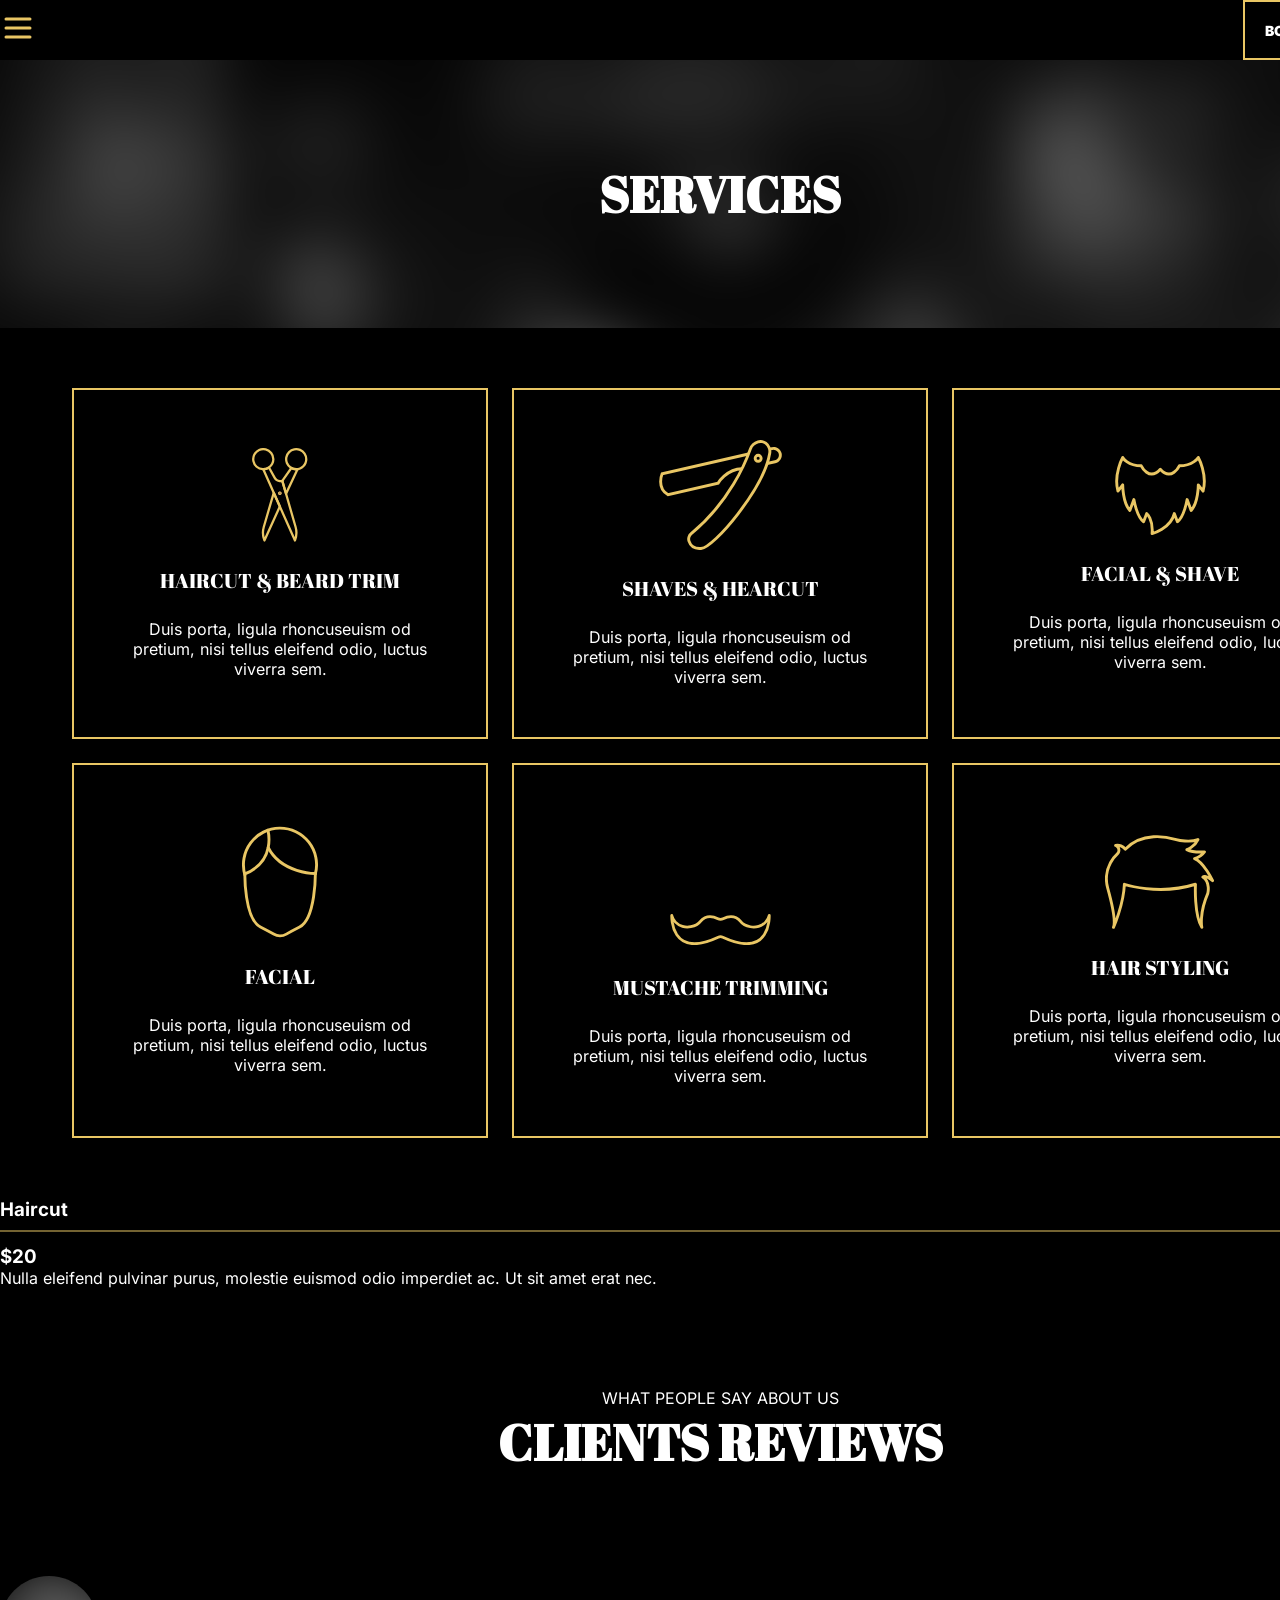
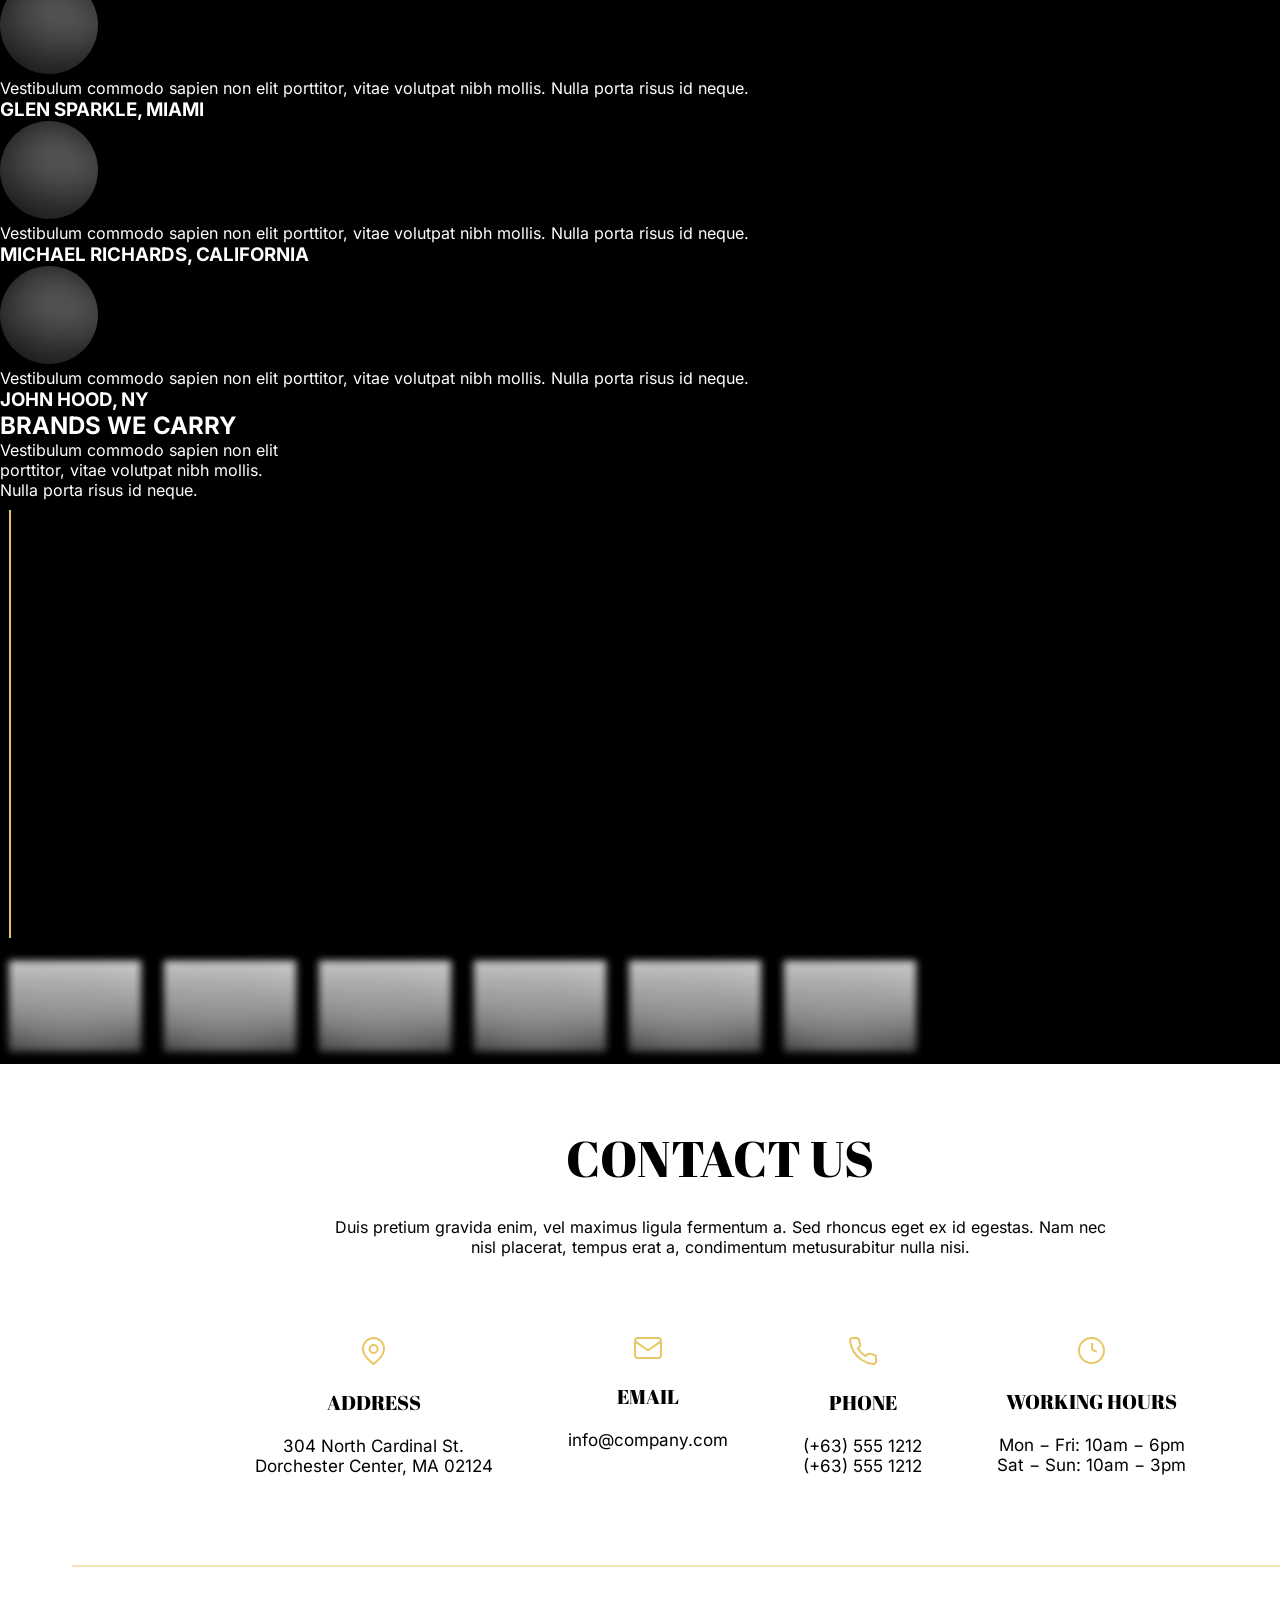
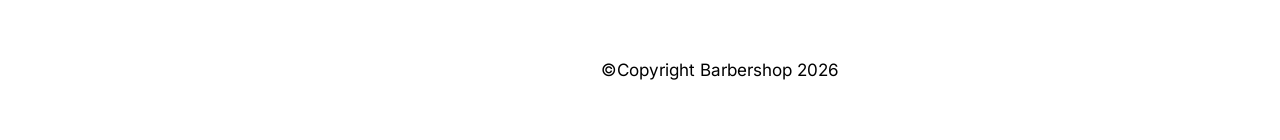
==== service.html @ e5c7e1a2 "add service.html and styles-service with service-card" ====
<!doctype html>
<html lang="en">
  <head>
    <meta charset="UTF-8" />
    <meta name="viewport" content="width=device-width, initial-scale=1.0" />
    <link rel="stylesheet" href="styles-service.css" />
    <title>Barbershop</title>
  </head>
  <body>
    <header>
      <nav class="nav-bar">
        <input type="checkbox" id="bar-active" />
        <div>
          <label for="bar-active" class="open-menu">
            <img
              src="assets/menu bar icons/burger-menu.svg"
              alt="Open Menu"
              width="36px"
              height="36px"
            />
          </label>
          <label for="bar-active" class="close-menu">
            <img
              src="assets/menu bar icons/close.svg"
              alt="Close Menu"
              width="36px"
              height="36px"
            />
          </label>
        </div>
        <div class="links-container">
          <a href="index.html">Home</a>
          <a href="#service" class="active">Services</a>
          <a href="about.html">About Us</a>
          <a href="blog.html">Blog</a>
          <a href="#contact">Contact Us</a>
        </div>
        <a href="contact.html" class="book-btn">book appointment</a>
      </nav>
    </header>

    <main id="service">
      <section class="service-container inner-container">
        <div class="title-container">
          <!-- <p class="title">OUR TREATMENT</p> -->
          <h3 class="subtitle-title">SERVICES</h3>
        </div>
      </section>

      <!-- services -->
      <section class="service inner-container" id="service">
        <div class="service-card-container">
          <!-- <div class="title-container">
            <p class="title">OUR TREATMENT</p>
            <h3 class="subtitle-title">SERVICES</h3>
          </div> -->
          <div class="service-card-grid">
            <article class="service-card">
              <img
                src="assets/barbershop icons/icon scissors.svg"
                alt="scissors-icon"
                width="62px"
                height="94px"
              />
              <h3 class="service-card-title">HAIRCUT &amp; BEARD TRIM</h3>
              <p>
                Duis porta, ligula rhoncuseuism od pretium, nisi tellus eleifend
                odio, luctus viverra sem.
              </p>
            </article>
            <article class="service-card">
              <img
                src="assets/barbershop icons/icon razor.svg"
                alt="razor-icon"
                width="123px"
                height="110px"
              />
              <h3 class="service-card-title">SHAVES &amp; HEARCUT</h3>
              <p>
                Duis porta, ligula rhoncuseuism od pretium, nisi tellus eleifend
                odio, luctus viverra sem.
              </p>
            </article>
            <article class="service-card">
              <img
                src="assets/barbershop icons/icon beard.svg"
                alt="beard-icon"
                width="91px"
                height="79px"
              />
              <h3 class="service-card-title">FACIAL &amp; SHAVE</h3>
              <p>
                Duis porta, ligula rhoncuseuism od pretium, nisi tellus eleifend
                odio, luctus viverra sem.
              </p>
            </article>
            <article class="service-card">
              <img
                src="assets/barbershop icons/icon facial.svg"
                alt="beard-icon"
                width="76px"
                height="112px"
              />
              <h3 class="service-card-title">FACIAL</h3>
              <p>
                Duis porta, ligula rhoncuseuism od pretium, nisi tellus eleifend
                odio, luctus viverra sem.
              </p>
            </article>
            <article class="service-card">
              <span class="ustache">
                <img
                  src="assets/barbershop icons/icon_ ustache.svg"
                  alt="beard-icon"
                  width="107px"
                  height="31px"
              /></span>
              <h3 class="service-card-title">MUSTACHE TRIMMING</h3>
              <p>
                Duis porta, ligula rhoncuseuism od pretium, nisi tellus eleifend
                odio, luctus viverra sem.
              </p>
            </article>
            <article class="service-card">
              <img
                src="assets/barbershop icons/icon hair.svg"
                alt="beard-icon"
                width="110px"
                height="94px"
              />
              <h3 class="service-card-title">HAIR STYLING</h3>
              <p>
                Duis porta, ligula rhoncuseuism od pretium, nisi tellus eleifend
                odio, luctus viverra sem.
              </p>
            </article>
            <!-- <div class="explore-btn">
              <a href="service.html">EXPLORE NOW</a>
            </div> -->
          </div>
        </div>
      </section>

      <!-- banner -->
      <section class="container inner-container">
        <div class="price-cards">
          <div class="price-card">
            <h3>Haircut</h3>
            <span style="width: 259px; height: 30px"
              ><img src="assets/Divider-line.svg" alt="line"
            /></span>
            <h3>$20</h3>
            <p>
              Nulla eleifend pulvinar purus, molestie euismod odio imperdiet ac.
              Ut sit amet erat nec.
            </p>
          </div>
        </div>
      </section>

      <!-- reviews -->
      <section class="container inner-container">
        <div class="reviews-container">
          <div class="title-container">
            <p class="title">WHAT PEOPLE SAY ABOUT US</p>
            <h3 class="subtitle-title">CLIENTS REVIEWS</h3>
          </div>
          <div class="review-cards">
            <article class="review-card">
              <span class="circle-logo">
                <img src="assets/circle-logo.svg" alt="circle-logo" />
              </span>
              <p>
                Vestibulum commodo sapien non elit porttitor, vitae volutpat
                nibh mollis. Nulla porta risus id neque.
              </p>
              <h3 class="customer-name">GLEN SPARKLE, MIAMI</h3>
            </article>
            <article class="review-card">
              <span class="circle-logo">
                <img src="assets/circle-logo.svg" alt="circle-logo" />
              </span>
              <p>
                Vestibulum commodo sapien non elit porttitor, vitae volutpat
                nibh mollis. Nulla porta risus id neque.
              </p>
              <h3 class="customer-name">MICHAEL RICHARDS, CALIFORNIA</h3>
            </article>
            <article class="review-card">
              <span class="circle-logo"
                ><img src="assets/circle-logo.svg" alt="circle-logo"
              /></span>
              <p>
                Vestibulum commodo sapien non elit porttitor, vitae volutpat
                nibh mollis. Nulla porta risus id neque.
              </p>
              <h3 class="customer-name">JOHN HOOD, NY</h3>
            </article>
          </div>
        </div>
      </section>

      <!-- brands -->
      <section class="brands inner-container">
        <div class="brand-container">
          <div class="brand-title-container">
            <h2 class="brand-title">BRANDS WE CARRY</h2>
            <p class="brand-text">
              Vestibulum commodo sapien non elit <br />
              porttitor, vitae volutpat nibh mollis. <br />
              Nulla porta risus id neque.
            </p>
          </div>
          <span class="divder">
            <img src="assets/Divider.svg" alt="divider" />
          </span>
          <div class="brand-cards">
            <img
              src="assets/img 2.png"
              alt="white-dim"
              width="150px"
              height="108px"
            />
            <img
              src="assets/img 2.png"
              alt="white-dim"
              width="150px"
              height="108px"
            />
            <img
              src="assets/img 2.png"
              alt="white-dim"
              width="150px"
              height="108px"
            />
            <img
              src="assets/img 2.png"
              alt="white-dim"
              width="150px"
              height="108px"
            />
            <img
              src="assets/img 2.png"
              alt="white-dim"
              width="150px"
              height="108px"
            />
            <img
              src="assets/img 2.png"
              alt="white-dim"
              width="150px"
              height="108px"
            />
          </div>
        </div>
      </section>

      <!-- contacts -->
      <footer class="contacts inner-container" id="contact">
        <div class="contact-container">
          <div class="contact-title-container">
            <h2 class="contact-title">CONTACT US</h2>
            <p class="contact-text">
              Duis pretium gravida enim, vel maximus ligula fermentum a. Sed
              rhoncus eget ex id egestas. Nam nec nisl placerat, tempus erat a,
              condimentum metusurabitur nulla nisi.
            </p>
          </div>

          <div class="contact-cards">
            <div class="contact-card">
              <span
                ><img
                  src="assets/contact icons/icon location.svg"
                  alt="location-icon"
              /></span>
              <h3>ADDRESS</h3>

              <a href="https://maps.app.goo.gl/HhTJJDAcmyVaBoXB7"
                ><p>304 North Cardinal St. Dorchester Center, MA 02124</p></a
              >
            </div>
            <div class="contact-card">
              <span
                ><img
                  src="assets/contact icons/icon envelope.svg"
                  alt="email-icon"
              /></span>
              <h3>EMAIL</h3>
              <a href="mailto:info@company.com">info@company.com</a>
            </div>
            <div class="contact-card">
              <span
                ><img
                  src="assets/contact icons/icon phone.svg"
                  alt="phone-icon"
              /></span>
              <h3>PHONE</h3>
              <span>
                <a href="tel:+635551212">(+63) 555 1212</a>
                <br />
                <a href="tel:+635551212">(+63) 555 1212</a>
              </span>
            </div>
            <div class="contact-card">
              <span
                ><img src="assets/contact icons/Ellipse.svg" alt="clock-icon"
              /></span>
              <h3>WORKING HOURS</h3>
              <span>
                <p>Mon &minus; Fri: 10am &minus; 6pm</p>
                <p>Sat &minus; Sun: 10am &minus; 3pm</p>
              </span>
            </div>
          </div>
          <span><img src="assets/Divider-line.svg" alt="divide-line" /></span>
          <div class="copyright">
            <p>&copy;Copyright Barbershop 2026</p>
          </div>
        </div>
      </footer>
    </main>
  </body>
</html>
---- styles-service.css ----
* {
  margin: 0;
  padding: 0;
  box-sizing: border-box;
}
html::-webkit-scrollbar,
body::-webkit-scrollbar {
  display: none;
}
html,
body {
  scrollbar-width: none; /* Firefox */
}
html {
  scroll-behavior: smooth;
}
@font-face {
  font-family: "Abril Fatface";
  src: url("assets/fonts/abril-fatface.ttf");
  font-weight: 400;
  font-display: swap;
}

@font-face {
  font-family: "Bebas Neue";
  src: url("assets/fonts/bebas-neue.ttf");
  font-weight: 400;
  font-display: swap;
}

@font-face {
  font-family: "Inter";
  src: url("assets/fonts/inter-regular.ttf");
  font-weight: 400;
  font-display: swap;
}

@font-face {
  font-family: "Inter";
  src: url("assets/fonts/inter-medium.ttf");
  font-weight: 500;
  font-display: swap;
}

@font-face {
  font-family: "Inter";
  src: url("assets/fonts/inter-semibold.ttf");
  font-weight: 600;
  font-display: swap;
}

@font-face {
  font-family: "Inter";
  src: url("assets/fonts/inter-bold.ttf");
  font-weight: 700;
  font-display: swap;
}

@font-face {
  font-family: "Inter";
  src: url("assets/fonts/inter-black.ttf");
  font-weight: 900;
  font-display: swap;
}

body {
  background-color: #000000;
  color: #ffffff;
  max-width: 1920px;
  font-family: "Inter";
  font-weight: 400;
}

header {
  background-color: #000000;
  position: sticky;
  top: 0;
  width: 100%;
}
/* navigation burger menu */
.nav-bar {
  margin-inline: auto;
  width: 1440px;
  height: 60px;
  display: flex;
  justify-content: space-between;
  align-items: center;
}

#bar-active {
  display: none;
}

.open-menu {
  cursor: pointer;
  display: block;
}

.close-menu {
  display: none;
  cursor: pointer;
}

.links-container {
  display: none;
  flex-direction: row;
  align-items: center;
}

#bar-active:checked ~ div .open-menu {
  display: none;
}

#bar-active:checked ~ div .close-menu {
  display: block;
}

#bar-active:checked ~ .links-container {
  display: flex;
  background-color: #000000;
  height: 100%;
  z-index: 1000;
}

nav a {
  height: 100%;
  padding: 0 20px;
  display: flex;
  align-items: center;
  text-decoration: none;
  color: #979797;
  font-size: 18px;
  font-weight: 800;
}
nav a:hover {
  background-color: #e9c664;
  color: #000000;
}
.active {
  color: #ffffff;
}

.book-btn {
  font-size: 14px;
  font-weight: 800;
  color: #ffffff;
  background-color: #000000;
  border: 2px solid #e9c664;
  padding: 15px 20px;
  text-transform: uppercase;
}
.inner-container {
  width: 1440px;
  margin-inline: auto;
}
.service-container {
  background-image: url(assets/service-bg.png);
  background-size: cover;
  display: flex;
  justify-content: center;
  /* padding: 40px 0 184px 0; */
  height: 100%;
}
/* .service-container {
  padding-top: 70px;
  background-image: url(assets/img.png);
} */
.title-container {
  padding: 100px 0;
  text-align: center;
}
/* .title {
  font-size: 19px;
  color: #e9c664;
} */
.subtitle-title {
  font-family: "Abril Fatface";
  font-size: 50px;
  letter-spacing: 5%;
}
.service-card-grid {
  display: grid;
  grid-template-columns: repeat(3, 1fr);
  gap: 24px;
  padding: 60px 72px;
}
.service-card {
  border: 2px solid #e9c664;
  width: 100%;
  height: 100%;
  display: flex;
  flex-direction: column;
  align-items: center;
  justify-content: center;
  gap: 25px;
  padding: 50px;
}
.ustache {
  padding-top: 99px;
}
.service-card-title {
  font-family: "Abril Fatface";
  font-size: 20px;
  font-weight: 400;
  letter-spacing: 5%;
}
.service-card p {
  font-size: 16px;
  text-align: center;
}
/* .explore-btn a {
  border: 2px solid #e9c664;
  padding: 15px 20px;
  text-decoration: none;
  font-size: 20px;
  font-weight: bold;
  color: #e9c664;
}
.explore-btn a:hover {
  color: #000000;
  background-color: #e9c664;
}
.explore-btn {
  cursor: pointer;
  position: relative;
  left: 260px;
  margin-top: 30px;
  margin-bottom: 239px;
} */

/* .cards {
  display: flex;
  justify-content: center;
  gap: 180px;
  padding: 60px 72px;
  background-color: #212121;
}
.card-1,
.card-2 {
  display: flex;
  flex-direction: column;
  align-items: center;
  gap: 35px;
}
.card-3 {
  display: flex;
  flex-direction: column;
  align-items: center;
  gap: 47px;
}
.card-title {
  font-family: "Abril Fatface";
  font-size: 70px;
  color: #e9c664;
  font-weight: bold;
  letter-spacing: 5%;
}
.card-title-2 {
  font-family: "Abril Fatface";
  color: #ffffff;
  font-size: 22px;
  letter-spacing: 5%;
}
.banner-container {
  background: linear-gradient(180deg, #212121 0px 123px, #e9c664 0% 80%);
  display: grid;
  grid-template-columns: 1fr 1fr;
  gap: 60px;
  align-items: center;
  padding: 0 120px;
  overflow: hidden;
}
.banner-content {
  display: flex;
  flex-direction: column;
  align-items: start;
  gap: 35px;
}
.banner-title {
  font-family: "Abril Fatface";
  font-size: 70px;
  font-weight: 500;
  letter-spacing: 5%;
  color: #000000;
}
.banner-text {
  font-size: 16px;
  color: #000000;
}
.banner-btn {
  font-size: 20px;
  padding: 15px 20px;
  background-color: #000000;
  color: #e9c664;
  text-decoration: none;
  font-weight: bold;
}
.banner-btn:hover {
  box-shadow: 2px 3px 3px #212121;
}
.banner-container img {
  position: relative;
  top: 62.5px;
  right: -3px;
}

.container {
  background-color: #ffffff;
  color: black;
}

.reviews-container {
  display: grid;
  grid-template-rows: 1fr auto;
  gap: 60px;
  padding: 60px 72px;
}
.review-cards {
  display: flex;
  justify-content: space-between;
  gap: auto;
}

.circle-logo {
  width: 98px;
  height: 98px;
  border-radius: 50%;
}
.review-card {
  display: flex;
  flex-direction: column;
  align-items: center;
  text-align: center;
  gap: 50px;
  width: 310px;
}
.review-card p {
  font-size: 16px;
}
.customer-name {
  color: #e9c664;
  font-size: 18px;
}
.brands {
  background-color: #212121;
}
.brand-container {
  padding: 60px 130px;
  display: grid;
  grid-template-columns: 1fr 5px 1fr;
  gap: 50px;
}
.brand-title-container {
  display: flex;
  flex-direction: column;
  justify-content: center;
  gap: 35px;
}
.brand-title {
  font-family: "Abril Fatface";
  font-weight: 500;
  font-size: 45px;
  color: #ffffff;
  letter-spacing: 5%;
}
.brand-text {
  font-size: 18px;
  color: #ffffff;
}
.brand-cards {
  display: grid;
  grid-template-columns: repeat(3, 1fr);
  grid-template-rows: 108px 108px;
  gap: 30px;
  align-content: center;
} */
.contacts {
  background-color: #ffffff;
  color: #000000;
}
.contact-container {
  padding: 60px 72px;
  display: flex;
  flex-direction: column;
  gap: 80px;
}
.contact-title-container {
  display: flex;
  flex-direction: column;
  gap: 25px;
  width: 771px;
  margin-inline: auto;
  text-align: center;
}
.contact-title {
  font-family: "Abril Fatface";
  font-weight: 500;
  font-size: 50px;
  letter-spacing: 5%;
}
.contact-text {
  font-size: 16px;
}

.contact-cards {
  display: grid;
  grid-template-columns: auto 1fr auto auto;
  gap: 75px;
  padding: 0 182px;
}
.contact-card {
  display: flex;
  flex-direction: column;
  gap: 20px;
  align-items: center;
}
.contact-card h3 {
  font-size: 20px;
  font-family: "Abril Fatface";
  font-weight: 500;
  letter-spacing: 5%;
}
.contact-card a {
  text-decoration: none;
  color: #000000;
  font-size: 17px;
  text-align: center;
}
.contact-card p {
  font-size: 17px;
  text-align: center;
}
.copyright p {
  font-size: 17px;
  text-align: center;
}
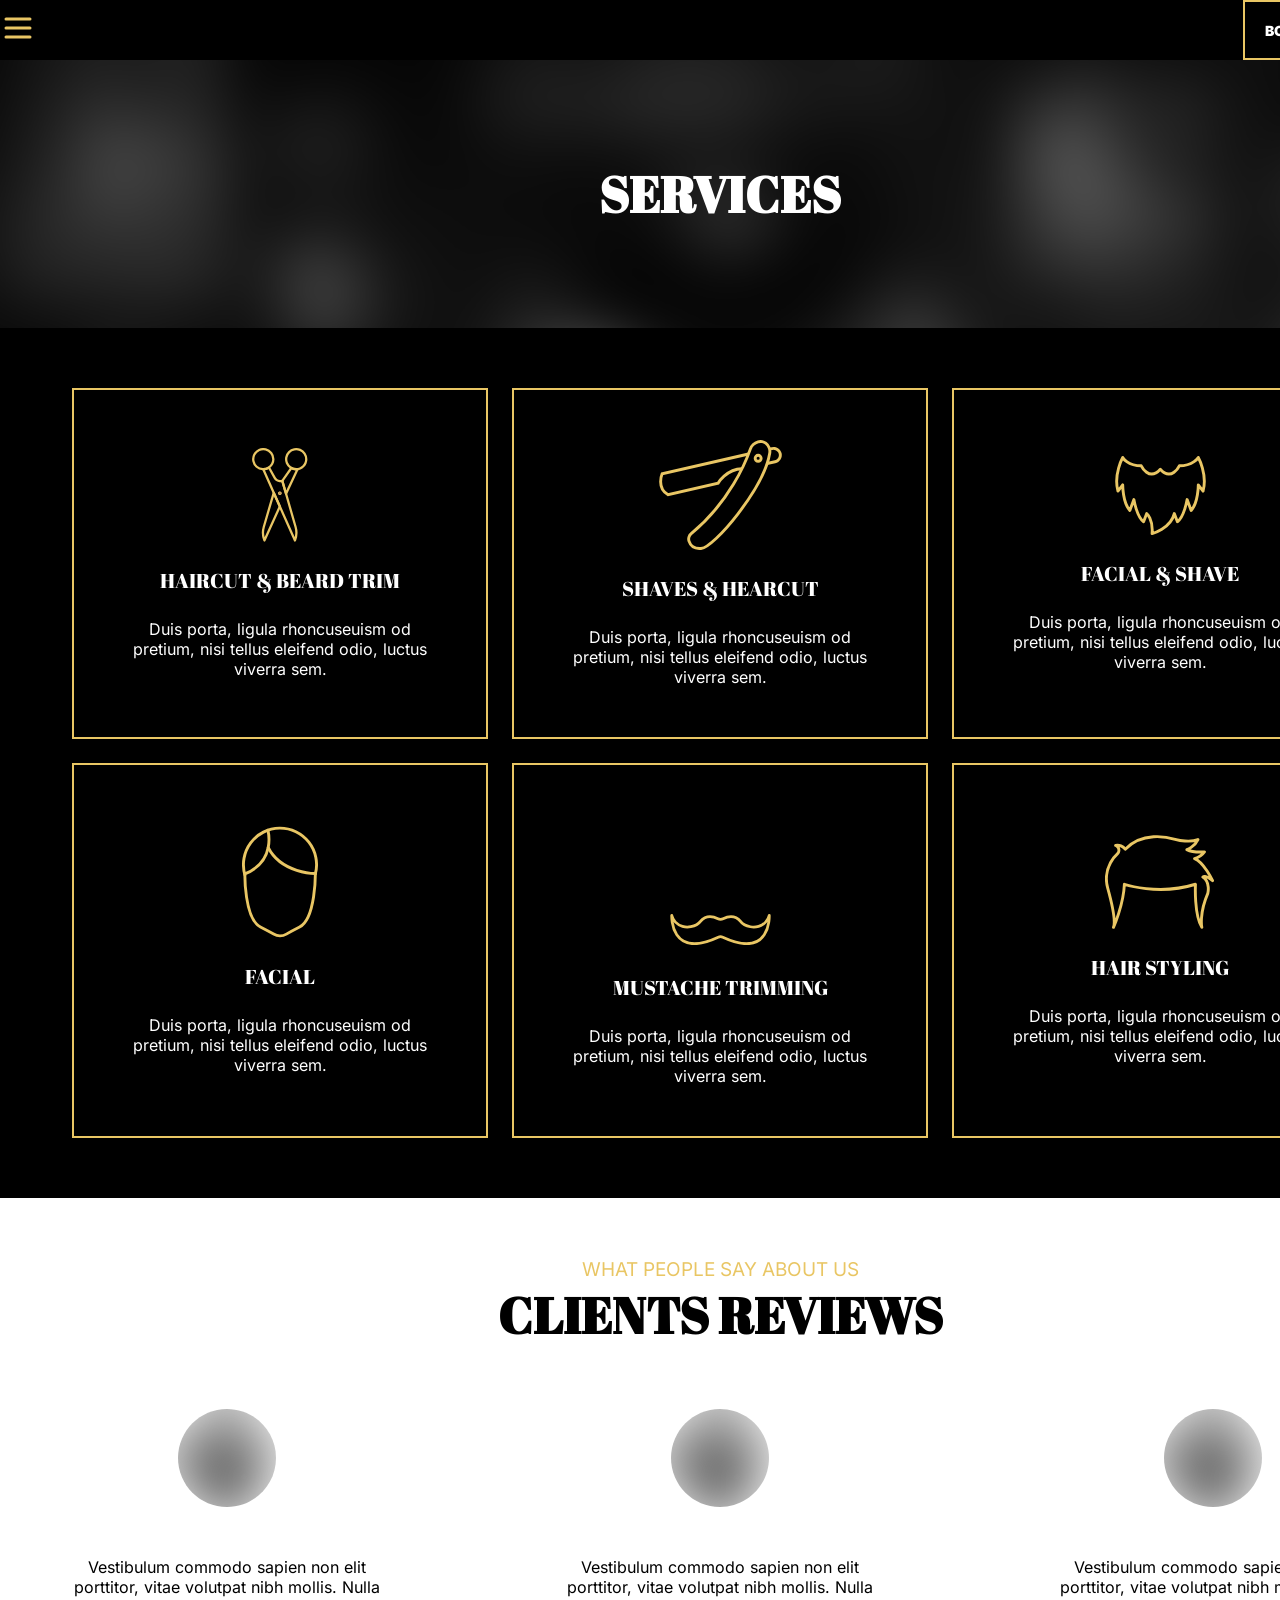
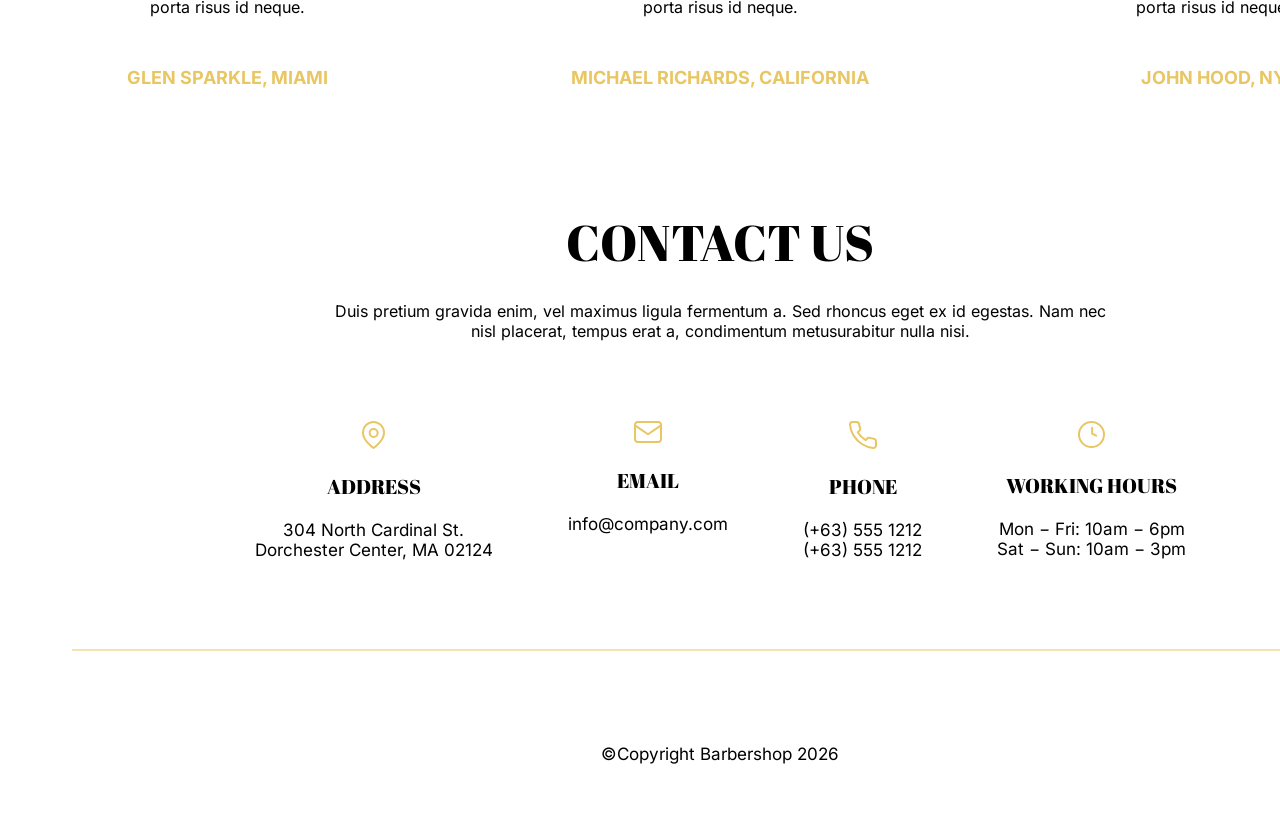
==== commit 8ee7bbe0: "correct service page title and contact section" ====
--- a/service.html
+++ b/service.html
@@ -41,7 +41,7 @@
 
     <main id="service">
       <section class="service-container inner-container">
-        <div class="title-container">
+        <div class="service-title-container">
           <!-- <p class="title">OUR TREATMENT</p> -->
           <h3 class="subtitle-title">SERVICES</h3>
         </div>
@@ -141,7 +141,7 @@
         </div>
       </section>
 
-      <!-- banner -->
+      <!-- banner
       <section class="container inner-container">
         <div class="price-cards">
           <div class="price-card">
@@ -156,7 +156,7 @@
             </p>
           </div>
         </div>
-      </section>
+      </section> -->
 
       <!-- reviews -->
       <section class="container inner-container">
@@ -201,7 +201,7 @@
       </section>
 
       <!-- brands -->
-      <section class="brands inner-container">
+      <!-- <section class="brands inner-container">
         <div class="brand-container">
           <div class="brand-title-container">
             <h2 class="brand-title">BRANDS WE CARRY</h2>
@@ -253,7 +253,7 @@
             />
           </div>
         </div>
-      </section>
+      </section> -->
 
       <!-- contacts -->
       <footer class="contacts inner-container" id="contact">
--- a/styles-service.css
+++ b/styles-service.css
@@ -165,14 +165,18 @@
   padding-top: 70px;
   background-image: url(assets/img.png);
 } */
+
+.service-title-container {
+  text-align: center;
+  padding: 100px 0;
+}
 .title-container {
-  padding: 100px 0;
-  text-align: center;
-}
-/* .title {
+  text-align: center;
+}
+.title {
   font-size: 19px;
   color: #e9c664;
-} */
+}
 .subtitle-title {
   font-family: "Abril Fatface";
   font-size: 50px;
@@ -303,7 +307,7 @@
   top: 62.5px;
   right: -3px;
 }
-
+ /* reviews */
 .container {
   background-color: #ffffff;
   color: black;
@@ -341,6 +345,8 @@
   color: #e9c664;
   font-size: 18px;
 }
+
+/*
 .brands {
   background-color: #212121;
 }
